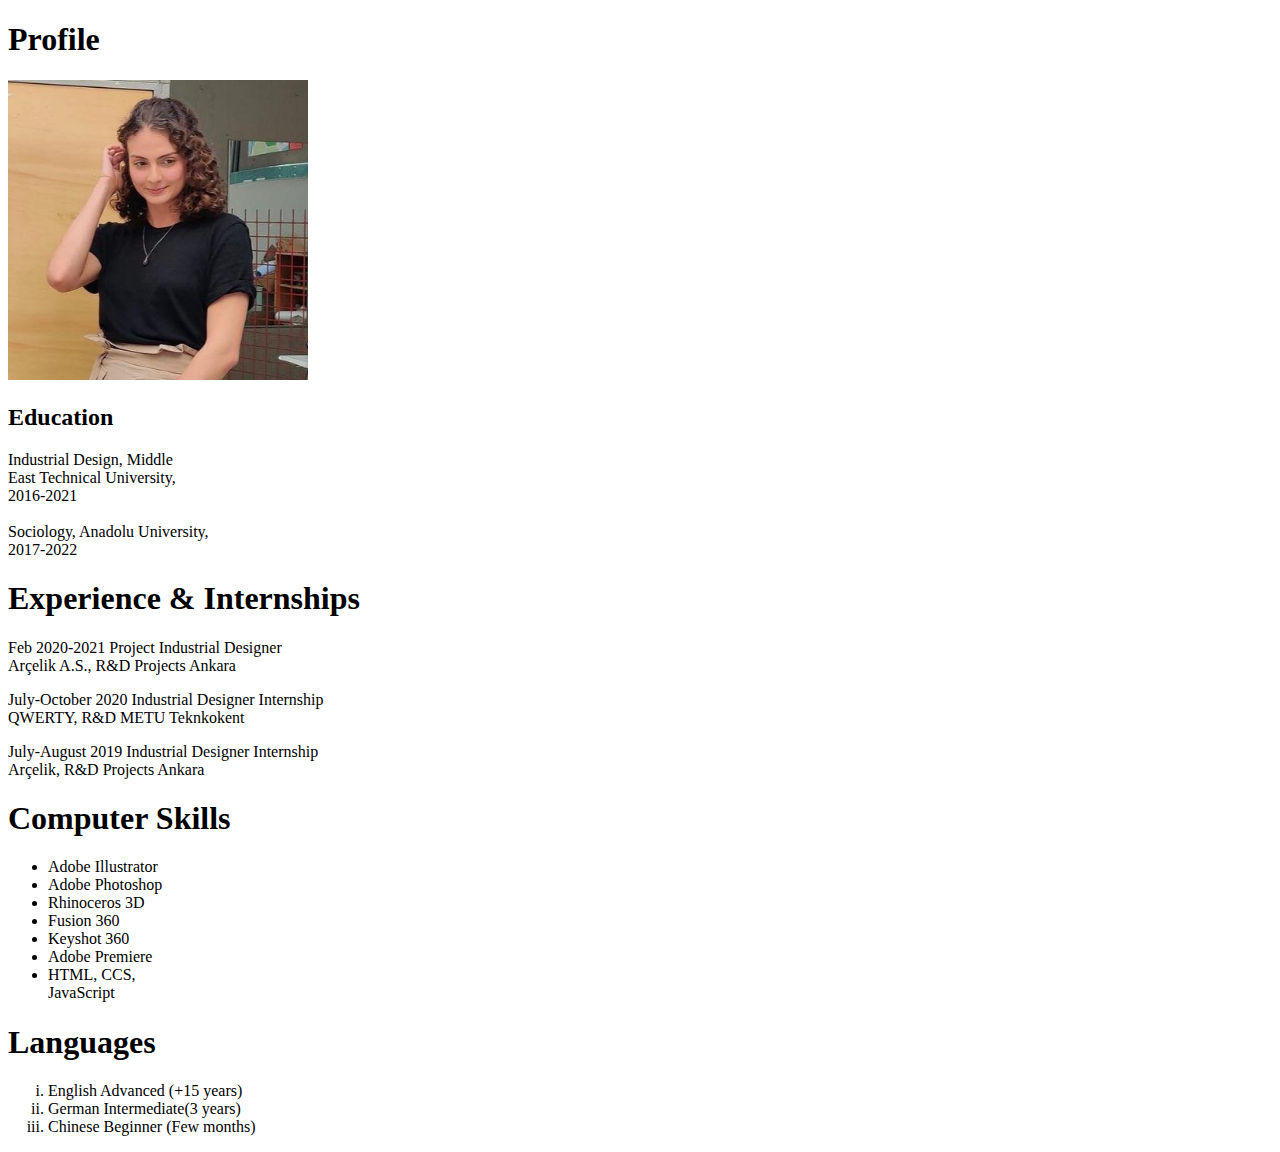
==== cv.html @ 470b9d22 "Add files via upload" ====
<!DOCTYPE html>
<html>
<head>
<title>CVPage</title>
<meta charset="UTF-8">
</head>
<body>

<h1>Profile</h1>
<img src="images/profilfotograf.jpg" alt="Profil Fotografı" width="300" height="300">

<h2>Education</h2>
<p>Industrial Design, Middle
    <br>East Technical University,
    <br>2016-2021
    <br><br>Sociology, Anadolu University,
   <br>2017-2022</p>
   
   <h1>Experience & Internships</h1>
   
   <div>
       <p>Feb 2020-2021 Project Industrial Designer<br>
    Arçelik A.S., R&D Projects Ankara</p>
    <p>July-October 2020 Industrial Designer Internship <br>
        QWERTY, R&D METU Teknkokent</p>
        <p>July-August 2019 Industrial Designer Internship<br>
            Arçelik, R&D Projects Ankara</p>
</div>

<h1>Computer Skills</h1>
<div>
    <ul>
    <li>Adobe Illustrator</li>
    <li>Adobe Photoshop</li>
    <li>Rhinoceros 3D</li>
    <li>Fusion 360</li>
    <li>Keyshot 360</li>
    <li>Adobe Premiere</li>
    <li>HTML, CCS,<br>
        JavaScript</li></ul>
    </div>
    
    <h1>Languages</h1>
    <ol type="i">
        <li>English Advanced (+15 years)</li>
        <li>German Intermediate(3 years)</li>
        <li>Chinese Beginner (Few months)</li>
        </ol>

</body>
</html>
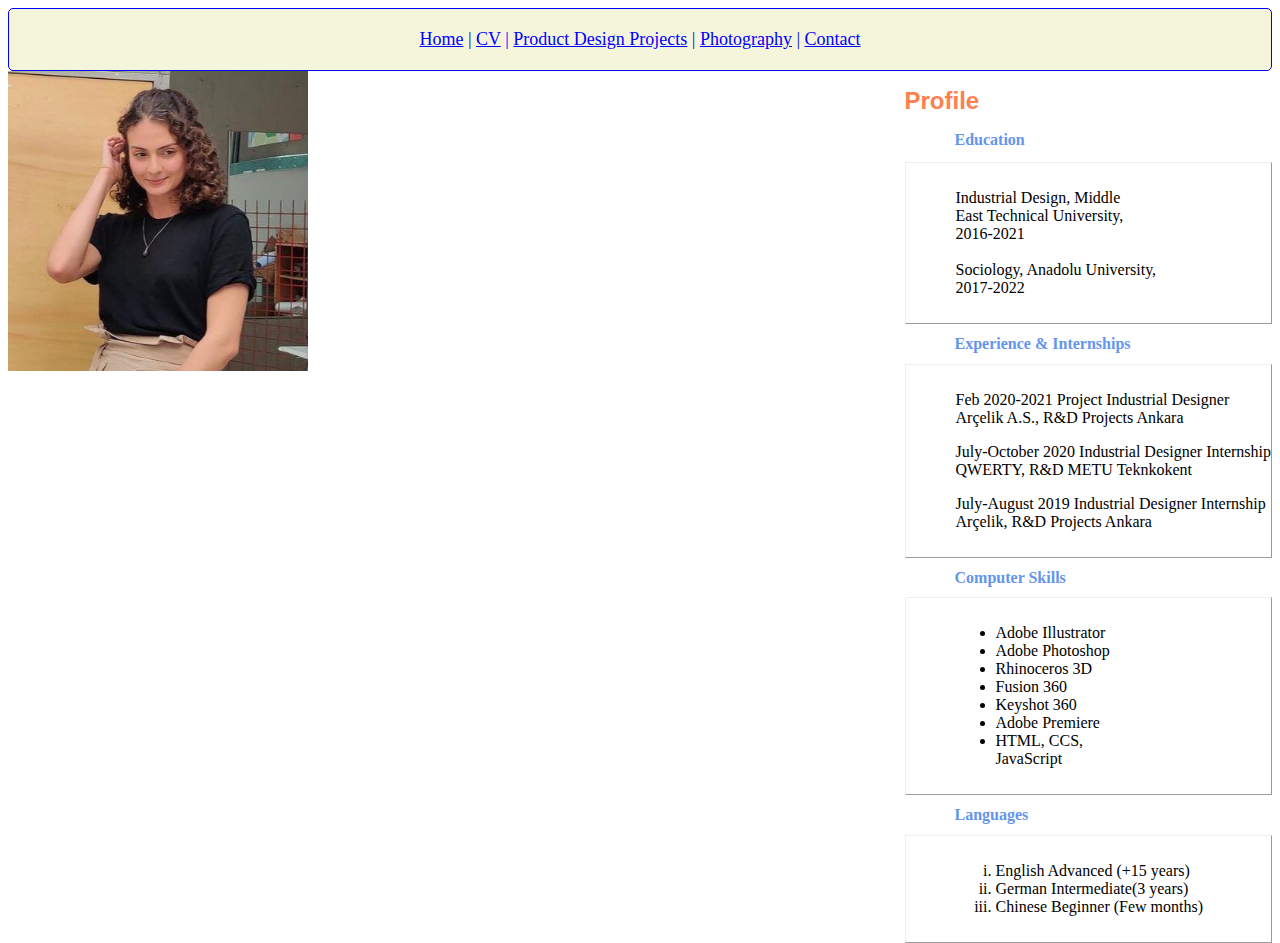
==== commit d699b158: "Add files via upload" ====
--- a/cv.html
+++ b/cv.html
@@ -1,24 +1,48 @@
 <!DOCTYPE html>
 <html>
 <head>
+    <link rel="stylesheet" href="stylecv.css">
+   
+    <!--<here is the link for Google fonts>-->
+   <!--link rel="preconnect" href="https://fonts.gstatic.com">
+<link href="https://fonts.googleapis.com/css2?family=Playfair+Display&display=swap" rel="stylesheet">
+
+<style>
+    @import url('https://fonts.googleapis.com/css2?family=Playfair+Display&display=swap');
+    </style-->
+
 <title>CVPage</title>
 <meta charset="UTF-8">
 </head>
 <body>
 
-<h1>Profile</h1>
-<img src="images/profilfotograf.jpg" alt="Profil Fotografı" width="300" height="300">
+    <div>
+        <nav>
+            <a href="/index.html">Home</a> |
+            <a href="/cv.html">CV</a> |
+            <a href="/css/">Product Design Projects</a> |
+            <a href="/js/">Photography</a> |
+            <a href="/contact.html">Contact</a>
+          </nav>
+          <img id="MyPhoto"src="images/profilfotograf.jpg" alt="Profil Fotografı" width="300" height="300">
 
-<h2>Education</h2>
-<p>Industrial Design, Middle
-    <br>East Technical University,
-    <br>2016-2021
-    <br><br>Sociology, Anadolu University,
-   <br>2017-2022</p>
+    <div class="all">
+        <h1 id="MyHeader">Profile</h1>
+
+<h2 class="headings">Education</h2>
+
+<div class="infocv">
+    <p>Industrial Design, Middle
+        <br>East Technical University,
+        <br>2016-2021
+        <br><br>Sociology, Anadolu University,
+       <br>2017-2022</p>
+
+</div>
    
-   <h1>Experience & Internships</h1>
+   <h1 class="headings">Experience & Internships</h1>
    
-   <div>
+   <div class="infocv">
        <p>Feb 2020-2021 Project Industrial Designer<br>
     Arçelik A.S., R&D Projects Ankara</p>
     <p>July-October 2020 Industrial Designer Internship <br>
@@ -27,8 +51,8 @@
             Arçelik, R&D Projects Ankara</p>
 </div>
 
-<h1>Computer Skills</h1>
-<div>
+<h1 class="headings">Computer Skills</h1>
+<div class="infocv">
     <ul>
     <li>Adobe Illustrator</li>
     <li>Adobe Photoshop</li>
@@ -40,12 +64,15 @@
         JavaScript</li></ul>
     </div>
     
-    <h1>Languages</h1>
-    <ol type="i">
+    <h1 class="headings">Languages</h1>
+    
+<div class="infocv"><ol type="i">
         <li>English Advanced (+15 years)</li>
         <li>German Intermediate(3 years)</li>
         <li>Chinese Beginner (Few months)</li>
         </ol>
+    </div>
+    </div>
 
 </body>
 </html>--- a/stylecv.css
+++ b/stylecv.css
@@ -0,0 +1,65 @@
+
+/*font-family:Playfair;
+    src:url(Playfairfont/PlayfairDisplay-Black.ttf);
+    color: coral;
+*/
+/*h1 {
+font-family: PlayfairDisplay-Black;
+}?*/
+#MyHeader{
+    font-family: Verdana, Geneva, Tahoma, sans-serif;
+    color: coral;
+    font-size:x-large;
+    margin-left: 50 px;
+ }
+ 
+#MyPhoto{
+    margin-left: 50 px;
+    float: left;
+    
+}
+
+.all {
+    float: right;
+}
+
+.headings {
+    font-family:Georgia, 'Times New Roman', Times, serif;
+    color: cornflowerblue;
+    font-size: medium;
+    margin-left: 50px;
+}
+nav{
+    border-style: solid;
+    border-width: 1px 1px;
+    border-color: blue;
+    border-radius: 5px;
+    color:blue;
+    text-align: center;
+    padding-top: 20px;
+    padding-bottom: 20px;
+    font-size: large;
+    background-color:beige;  
+  }
+  a:hover{
+      color:darkred
+  }
+  a:visited{
+      color: gold;
+  }
+  a:link{
+      color:blue
+  }
+  a:active{
+      color: green;
+  }
+  
+  .infocv{
+    border-style: outset;
+    border-width: 1px 1px;
+    padding-top: 10px;
+  padding-bottom: 10px;
+  padding-left: 50px;
+  margin-left: 50 px;
+
+  }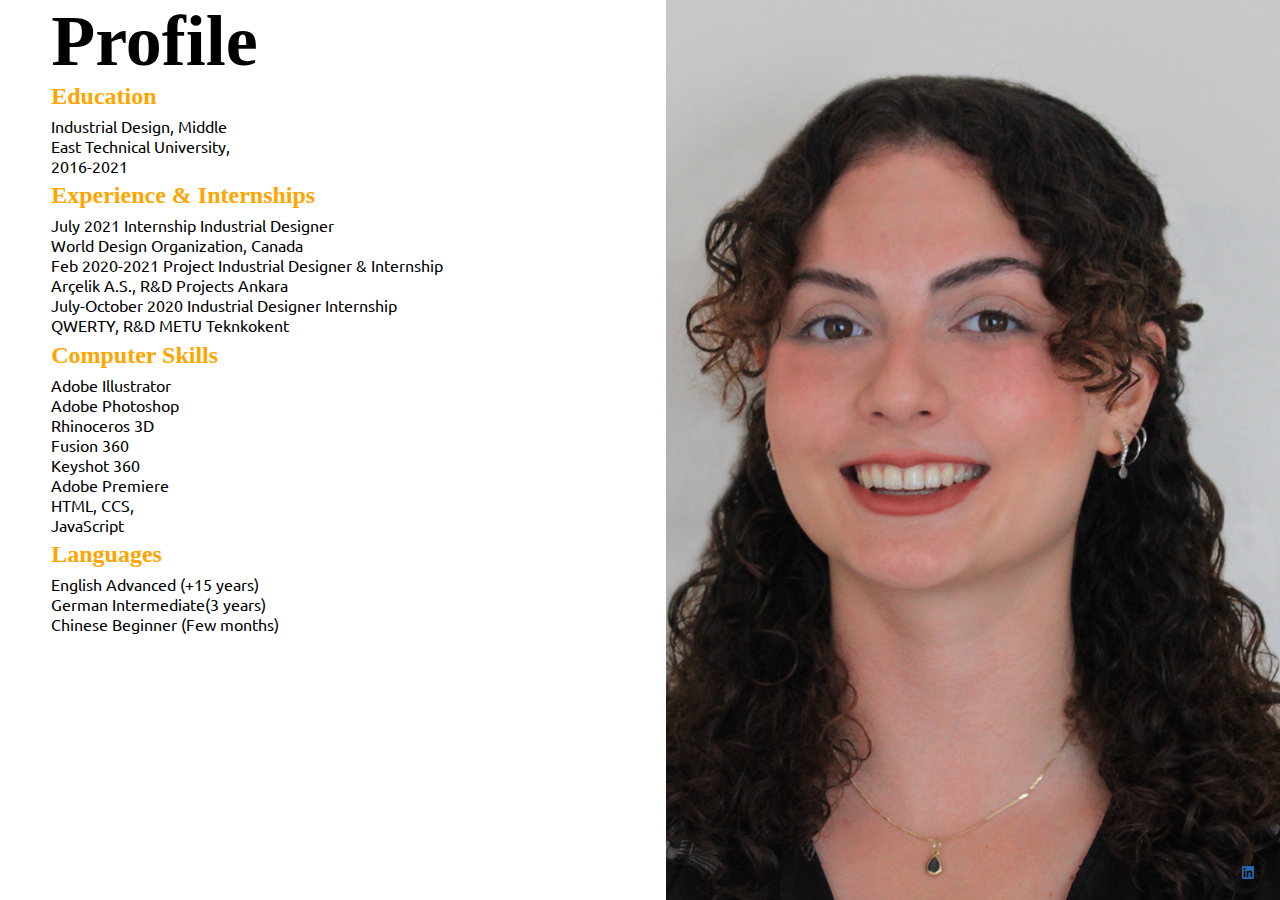
==== commit bcac6e40: "Add files via upload" ====
--- a/cv.html
+++ b/cv.html
@@ -4,56 +4,52 @@
     <link rel="stylesheet" href="stylecv.css">
    
     <!--<here is the link for Google fonts>-->
-   <!--link rel="preconnect" href="https://fonts.gstatic.com">
-<link href="https://fonts.googleapis.com/css2?family=Playfair+Display&display=swap" rel="stylesheet">
+       
+        <link rel="preconnect" href="https://fonts.gstatic.com">
+        <link href="https://fonts.googleapis.com/css2?family=Playfair+Display&display=swap" rel="stylesheet">
 
-<style>
-    @import url('https://fonts.googleapis.com/css2?family=Playfair+Display&display=swap');
-    </style-->
+
 
 <title>CVPage</title>
 <meta charset="UTF-8">
 </head>
 <body>
+  <div id="CV">
+ <div id="navbar">
+    <a href="/index.html">Home</a> |
+        <a href="/projects.html">Design Projects</a> |
+        <a href="/cv.html">CV</a> |
+        <a href="/photography.html">Photography</a> 
+      
+</div>
 
-    <div>
-        <nav>
-            <a href="/index.html">Home</a> |
-            <a href="/cv.html">CV</a> |
-            <a href="/css/">Product Design Projects</a> |
-            <a href="/js/">Photography</a> |
-            <a href="/contact.html">Contact</a>
-          </nav>
-          <img id="MyPhoto"src="images/profilfotograf.jpg" alt="Profil Fotografı" width="300" height="300">
+<div class="allall">
+    <div class="all">
+<h1 id="MyHeader">Profile</h1>
+   <h2 class="headings">Education</h2>
 
-    <div class="all">
-        <h1 id="MyHeader">Profile</h1>
-
-<h2 class="headings">Education</h2>
-
-<div class="infocv">
+   <div class="infocv">
     <p>Industrial Design, Middle
         <br>East Technical University,
         <br>2016-2021
-        <br><br>Sociology, Anadolu University,
-       <br>2017-2022</p>
 
-</div>
+   </div>
    
    <h1 class="headings">Experience & Internships</h1>
    
    <div class="infocv">
-       <p>Feb 2020-2021 Project Industrial Designer<br>
+    <p>July 2021 Internship Industrial Designer<br>
+        World Design Organization, Canada</p>
+       <p>Feb 2020-2021 Project Industrial Designer & Internship<br>
     Arçelik A.S., R&D Projects Ankara</p>
     <p>July-October 2020 Industrial Designer Internship <br>
         QWERTY, R&D METU Teknkokent</p>
-        <p>July-August 2019 Industrial Designer Internship<br>
-            Arçelik, R&D Projects Ankara</p>
-</div>
+    
+   </div>
 
-<h1 class="headings">Computer Skills</h1>
-<div class="infocv">
-    <ul>
+   <h1 class="headings">Computer Skills</h1>
+   <div class="infocv">
+    <div></div><ul>
     <li>Adobe Illustrator</li>
     <li>Adobe Photoshop</li>
     <li>Rhinoceros 3D</li>
@@ -65,14 +61,30 @@
     </div>
     
     <h1 class="headings">Languages</h1>
-    
-<div class="infocv"><ol type="i">
+      
+    <div class="infocv"><ol type="none">
         <li>English Advanced (+15 years)</li>
         <li>German Intermediate(3 years)</li>
         <li>Chinese Beginner (Few months)</li>
-        </ol>
+        </ol> 
+
+    <!-- <div class="infocv"><ol type="i">
+        <li>English Advanced (+15 years)</li>
+        <li>German Intermediate(3 years)</li>
+        <li>Chinese Beginner (Few months)</li>
+        </ol> -->
     </div>
     </div>
+</div>
+    <div class="photo">
+        
+<div class="contact">
+   <a href="https://www.linkedin.com/in/ekins%C3%B6zkesen/">
+    <img src="images/linkedin.png" alt="Linkedin Fotoğrafı" width="100">
+    </a> 
+</div>
 
+    </div>
+</div>  
 </body>
 </html>--- a/stylecv.css
+++ b/stylecv.css
@@ -1,65 +1,122 @@
+@import url('https://fonts.googleapis.com/css2?family=Ubuntu:wght@500&display=swap');
 
-/*font-family:Playfair;
-    src:url(Playfairfont/PlayfairDisplay-Black.ttf);
-    color: coral;
-*/
-/*h1 {
-font-family: PlayfairDisplay-Black;
-}?*/
-#MyHeader{
-    font-family: Verdana, Geneva, Tahoma, sans-serif;
-    color: coral;
-    font-size:x-large;
-    margin-left: 50 px;
- }
- 
-#MyPhoto{
-    margin-left: 50 px;
-    float: left;
-    
+*{
+  margin: 0px;
+  padding: 0px;
+  font-family: 'Ubuntu', "verdana", Courier;
 }
 
-.all {
-    float: right;
+body, html{
+  background-color: #ffffff;
+  height: 100%;
+  position: relative; 
+}
+
+/* *{
+    border: 1px aqua solid;
+} */
+
+
+#CV {
+  position: relative;
+  width: 100%;
+  height: 100%;
+  box-sizing: border-box;
+  display: flex;
+}
+
+.photo {
+  background-image: url("images/profilfotograf.jpg");
+  background-repeat: no-repeat;
+  background-position: right;
+  background-size: cover ;
+  width: 50%;
+  height: 100%;
+  box-sizing: border-box;
+  position: relative;
+}
+
+#navbar{
+  text-align:right;
+  right: 2%;
+  width: 100%;
+  position: fixed;
+  top: -3%;
+  z-index: 3;
+  -webkit-animation: slide 0.5s forwards;
+  -webkit-animation-delay: 1.5s;
+  animation: slide 0.5s forwards;
+  animation-delay: 1.5s;
+  font-size: 125%;
+}
+
+#navbar a{color:white;
+  
+}
+
+#navbar a:link {
+  text-decoration: none;
+}
+#navbar a:hover{background-color: white;
+  color: black;
+}
+
+@-webkit-keyframes slide {
+  100% { top: 2%; }
+}
+
+@keyframes slide {
+  100% { top: 2%; }
+}
+
+
+ #MyHeader{
+    font-family: 'Georgia';
+    color: black;
+    font-size: 450%;
+    left: 1%;
+    position: flex;
+ }
+
+  
+.allall{
+  height: 100%;
+  width: 50%;
+  position: relative;
+  box-sizing: border-box;
+  margin-left: 4%;
+
 }
 
 .headings {
     font-family:Georgia, 'Times New Roman', Times, serif;
-    color: cornflowerblue;
-    font-size: medium;
-    margin-left: 50px;
+    color: orange;
+    font-size: 150%;
+  
 }
-nav{
-    border-style: solid;
-    border-width: 1px 1px;
-    border-color: blue;
-    border-radius: 5px;
-    color:blue;
-    text-align: center;
-    padding-top: 20px;
-    padding-bottom: 20px;
-    font-size: large;
-    background-color:beige;  
-  }
-  a:hover{
-      color:darkred
-  }
-  a:visited{
-      color: gold;
-  }
-  a:link{
-      color:blue
-  }
-  a:active{
-      color: green;
-  }
+ 
   
   .infocv{
-    border-style: outset;
-    border-width: 1px 1px;
-    padding-top: 10px;
-  padding-bottom: 10px;
-  padding-left: 50px;
-  margin-left: 50 px;
+    padding-top: 1%;
+  padding-bottom: 1%;
 
-  }+  }
+  .infocv li {
+    list-style-type: none;
+    margin: 0;
+    padding: 0;
+  }
+
+
+.contact{
+text-align:right;
+right: 2%;
+width: 100%;
+position: fixed;
+z-index: 3;
+bottom: 2%;
+}
+
+.contact img{
+  width: 1%;
+}